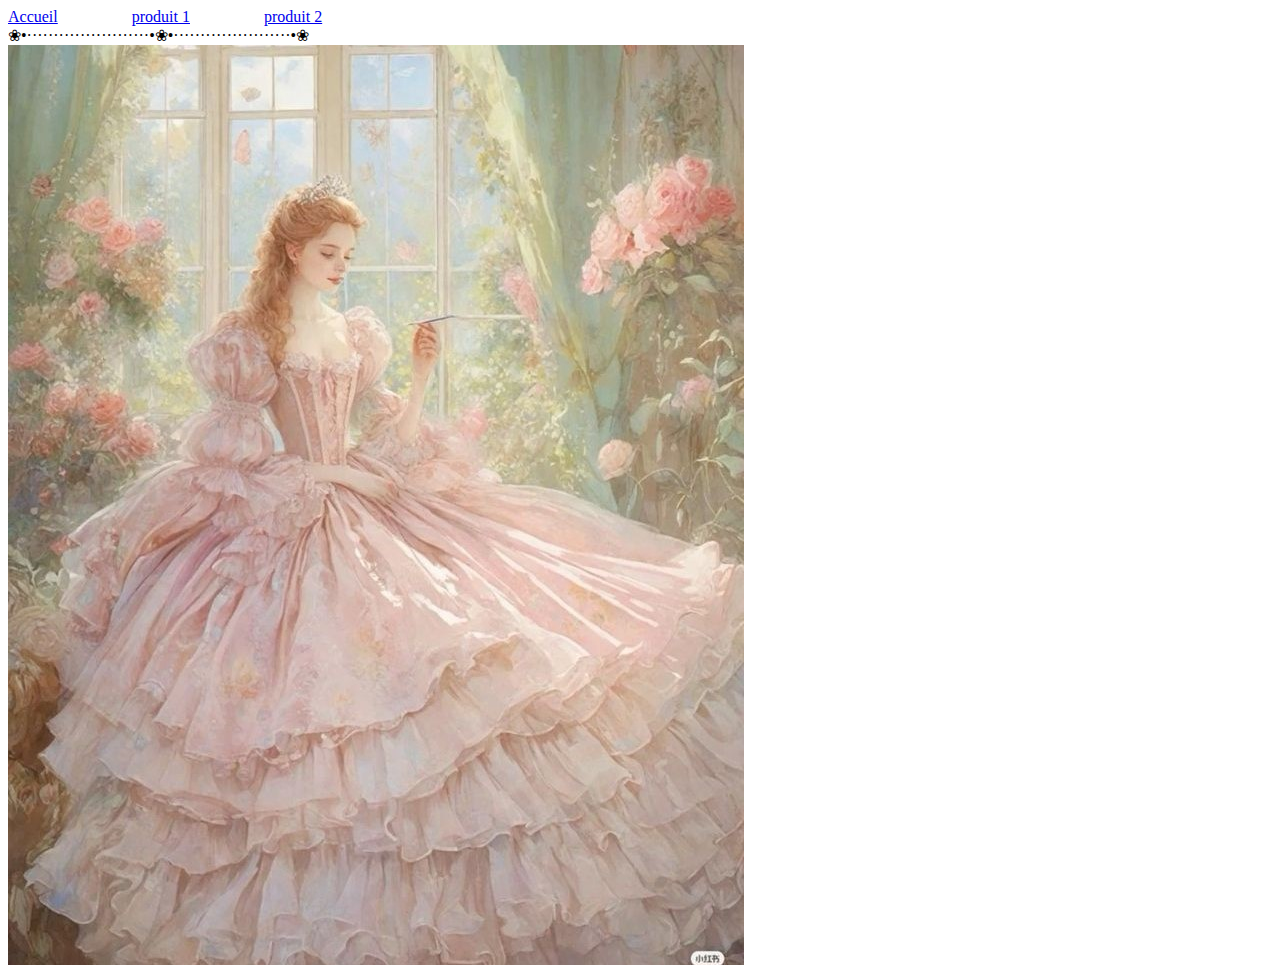
==== html/cat1.html @ 91314640 "terminer html de cat1" ====
<!DOCTYPE html>
<html lang="en">
<head>
    <meta charset="UTF-8">
    <meta name="viewport" content="width=device-width, initial-scale=1.0">
    <title>Aurore</title>
</head>
<div class="backgroung-cat1">
<body>
    <nav>
        <a href="../index.html">Accueil</a>
        <a href="./prod1.html"style="margin-left: 70px;">produit 1</a>
        <a href="./prod2.html"style="margin-left: 70px;">produit 2</a>
    </nav>
    <div class="deco-titre">❀•·······················•❀•······················•❀</div>
    <div class="image-principal">
        <img src="../images/image-aurore.jpg" alt="Aurore">
    </div>
</body>
</div>
</html>
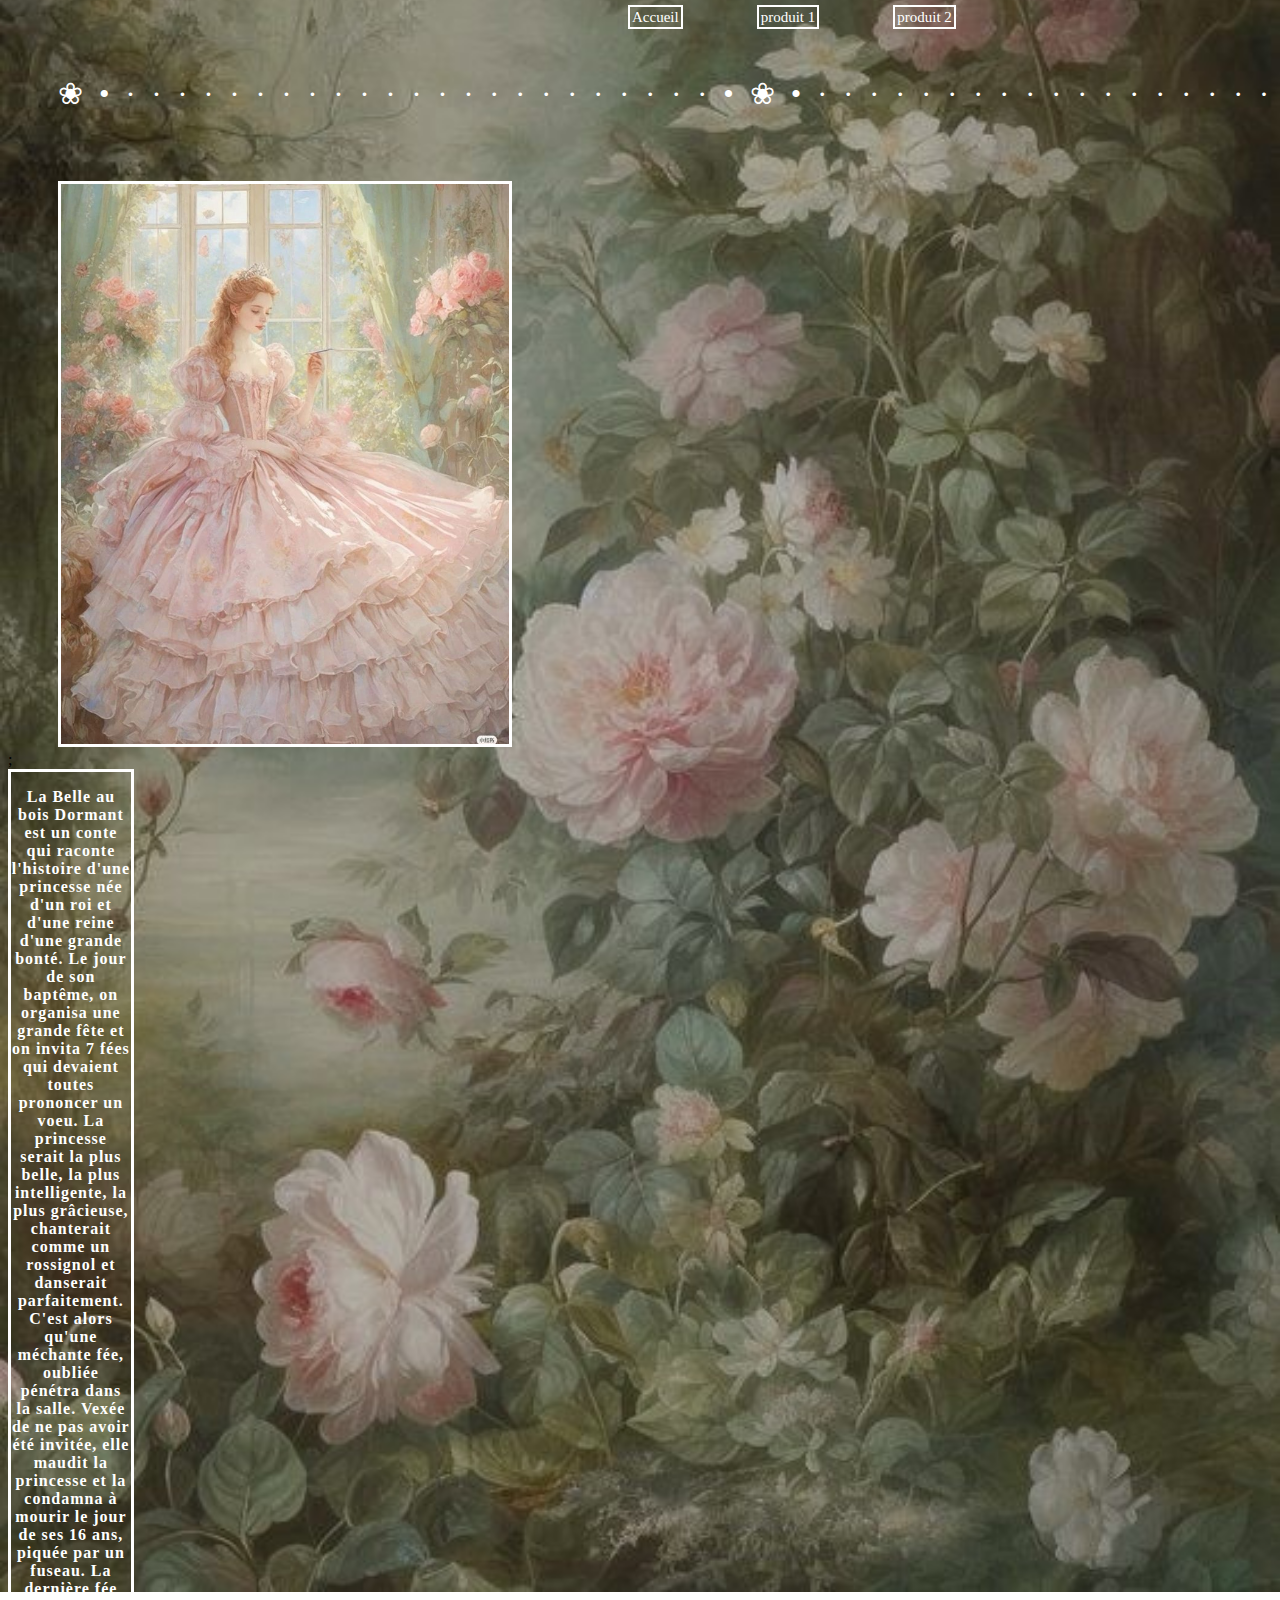
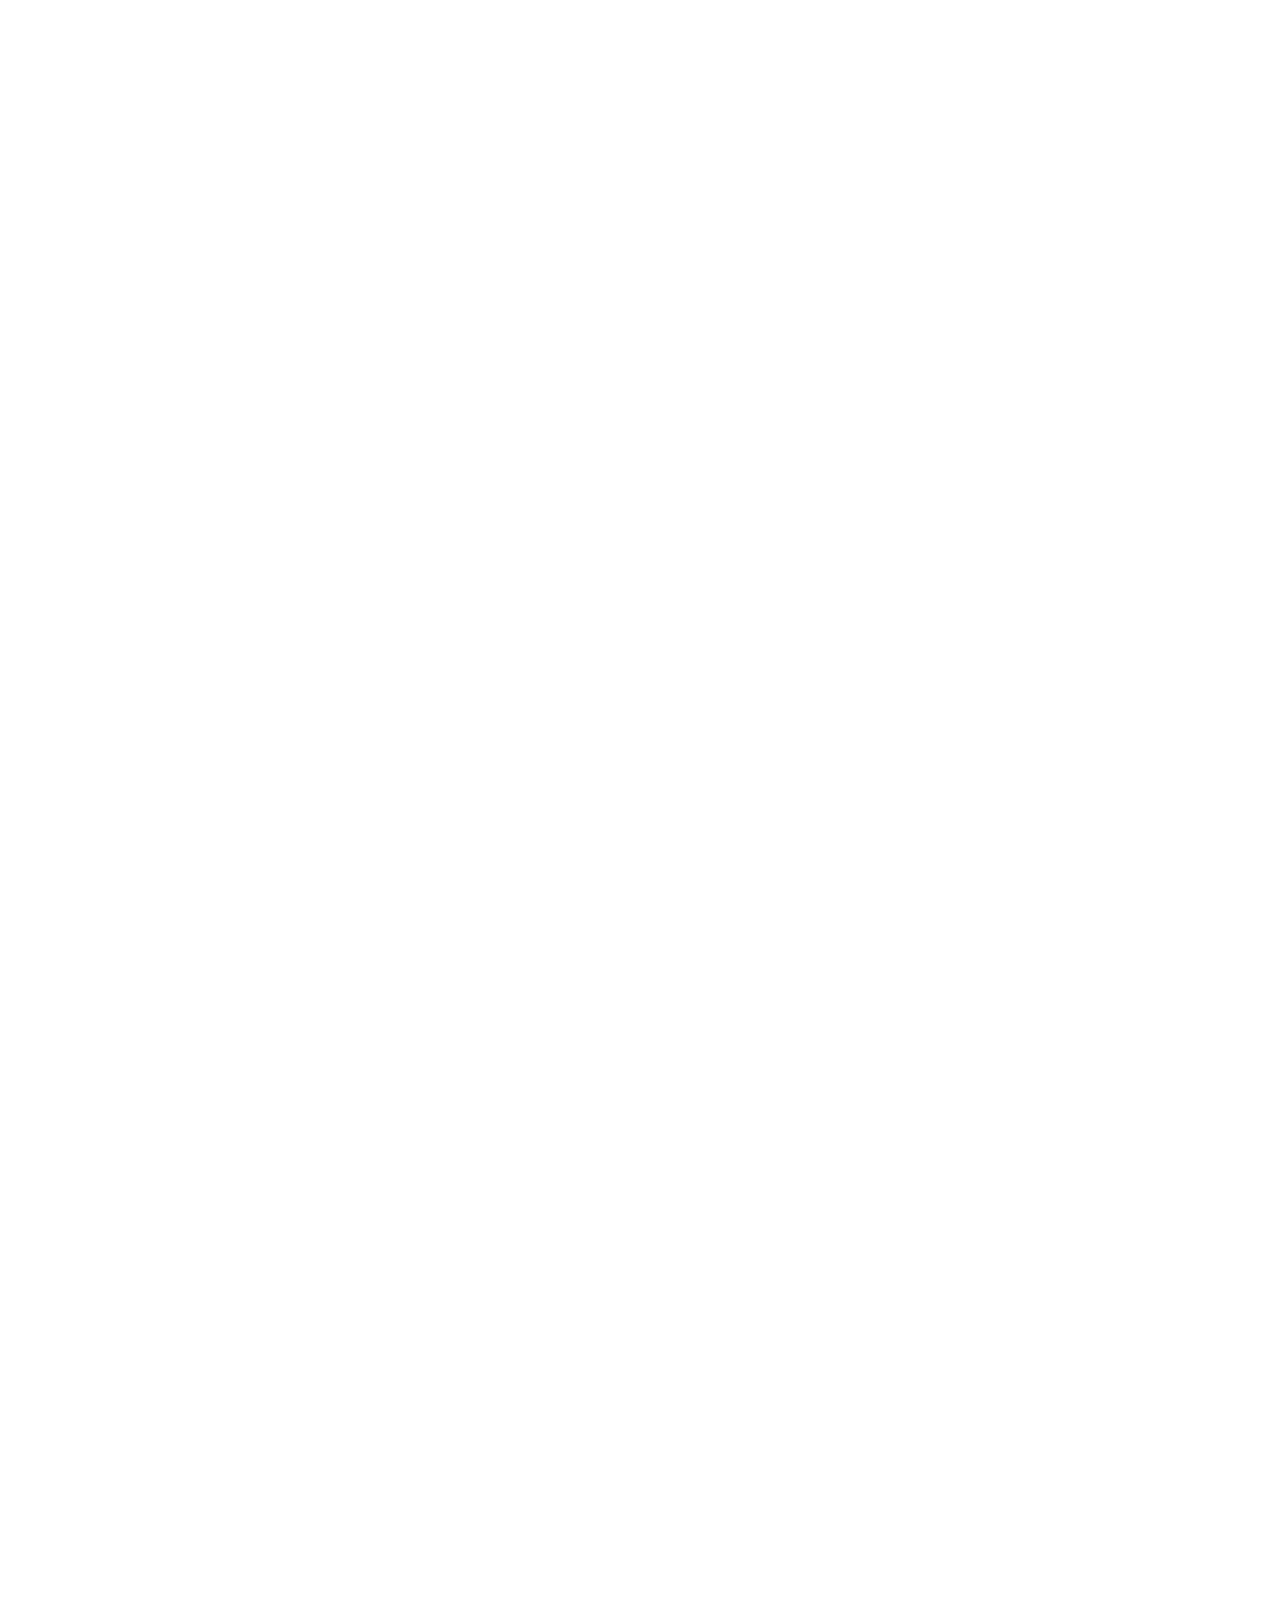
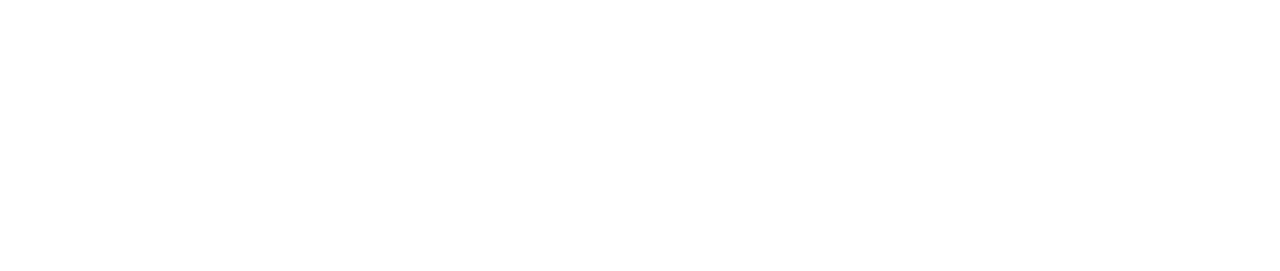
==== commit c5d9ca91: "Ajustementd de l'image principal et début de css" ====
--- a/html/cat1.html
+++ b/html/cat1.html
@@ -4,9 +4,10 @@
     <meta charset="UTF-8">
     <meta name="viewport" content="width=device-width, initial-scale=1.0">
     <title>Aurore</title>
+    <link rel="stylesheet" href="../css/commun.css" />
 </head>
-<div class="backgroung-cat1">
-<body>
+
+<body class="background-cat1" style=" background-image: url(../images/background-aurore.jpg);">
     <nav>
         <a href="../index.html">Accueil</a>
         <a href="./prod1.html"style="margin-left: 70px;">produit 1</a>
@@ -14,8 +15,17 @@
     </nav>
     <div class="deco-titre">❀•·······················•❀•······················•❀</div>
     <div class="image-principal">
-        <img src="../images/image-aurore.jpg" alt="Aurore">
-    </div>
+        <img src="../images/image-aurore.jpg" alt="Aurore" style="width: 700%; padding: 0%; margin-top: -280px; margin-left: 50px;border: 3px solid #fff;">;
+    <div class = "paragraphe-cat1"><p>La Belle au bois Dormant est un conte qui raconte l'histoire d'une princesse née d'un roi et d'une reine d'une grande bonté.
+         Le jour de son baptême, on organisa une grande fête et on invita 7 fées qui devaient toutes prononcer un voeu.
+          La princesse serait la plus belle, la plus intelligente, la plus grâcieuse, chanterait comme un rossignol et danserait parfaitement.
+           C'est alors qu'une méchante fée, oubliée pénétra dans la salle. Vexée de ne pas avoir été invitée, elle maudit la princesse et la condamna à mourir le jour de ses 16 ans, piquée par un fuseau. La dernière fée qui s'était cachée, n'avait pas encore fait son voeu et elle demanda que la princesse ne meurt pas mais qu'elle soit plongée dans un profond sommeil jusqu'au jour où un prince lui déposa un baiser. 
+           Le roi et la reine ont fait ce qu'il pouvaient pour protéger la princesse de cette malédiction mais un jour, alors qu'ils étaient absent, la princese visita le château et tomba sur une salle avec une vieille femme en train de filer. 
+           La princesse se piqua le doigts et tomba instantanément endormie. On installa la princesse sur un lit. Au même moment, le château se recouvra de ronces et de pièges pour éviter que quiconque, et surtout pas un prince, puisse rejoindre la belle endormie.
+            C'est alors que les fées endormirent tour à tour chaque personne du château pour les plonger eux aussi dans un profond sommeil. 
+            Des centaines de princes ont essayé de rejoindre le château sans succès. Au bout de 100 ans, le château et sa princesse endormie était devenue une légende.
+             Seul un prince curieux s'étonna de voir les tours du châteaux. On lui raconta la légende et il décida d'aller voir par lui-même.
+              Il trouva la princesse endormie et lui déposa un baiser. C'est ainsi qu'il l'a libérée de son sommeil et que le reste du château se réveilla. 
+              Le prince demande au roi la main de sa fille et ils ils vécurent tous très heureux.</p></div>
 </body>
-</div>
 </html>--- a/css/commun.css
+++ b/css/commun.css
@@ -0,0 +1,137 @@
+
+nav a {
+    color :#FFF;
+    text-decoration: none;
+    justify-content: center;
+    text-align: center;
+    position: sticky;
+    margin-left: 620px;
+    padding: 2px;
+    font-family: Georgia, 'Times New Roman', Times, serif;
+    font-size: 15px;
+    font-weight: 500;
+    border: 2px #FFF;
+    border-style: double;
+}
+
+nav a:hover {
+    font-size: 20px;
+    transition: cubic-bezier();
+}
+
+body {
+background-image: url(../images/background-accueil.jpg);
+width: 100%;
+height: 100%;
+position: absolute;
+background-size: cover;
+background-position: center;
+background-repeat: no-repeat;
+background-attachment: fixed;
+}
+.accueil {
+    text-align: center;
+    color: #FFF;
+    letter-spacing: 30px;
+    font-family: Georgia, 'Times New Roman', Times, serif;
+    font-size: 35px;
+    font-weight: 500;
+    padding-top: 10px;
+    padding-bottom: 20px;
+    
+}
+
+.description-accueil,
+.paragraphe-accueil {
+position: absolute;
+top: 30%;
+left: 50%;
+transform: translate(-50%, -50%);
+color: #FFF;
+font-size: 24px;
+text-align: center;
+}
+
+.description-accueil {
+color: #FFF;
+text-align: center;
+font-family: Georgia, 'Times New Roman', Times, serif;
+font-weight: 500;
+line-height: normal;
+letter-spacing: 6px;
+}
+
+.a-venir{
+color: #FFF;
+text-align: center;
+font-family: Georgia, 'Times New Roman', Times, serif;
+font-weight: 500;
+line-height: normal;
+letter-spacing: 6px;
+padding-top: 40px;
+padding-bottom: 0px;
+padding-right: 30px;
+}
+
+.paragraphe-accueil {
+    color: #FFF;
+    text-align: center;
+    font-family: Georgia, 'Times New Roman', Times, serif;
+    font-weight: 600;
+    line-height: normal;
+    letter-spacing: 5px;
+    margin-top: 200px;
+}
+
+.paragraphe-cat1 {
+    color: #FFF;
+    text-align: center;
+    font-family: Georgia, 'Times New Roman', Times, serif;
+    font-weight: 900;
+    line-height: normal;
+    letter-spacing: 1px;
+    font-size: 100%;
+    display: inline-block;
+    vertical-align: top;
+    border: 3px solid #FFF;
+
+}
+
+.deco-titre {
+
+    color: #FFF;
+    font-size: 30px;
+    padding: 50px;
+    margin-bottom: 300px;
+    letter-spacing: 16px;
+}
+
+.sectionIntro {
+    color: #FFF;
+    display: inline-block;
+    width: 300px;
+    margin: 3% 8% 10% 5%;
+    padding: 2px;
+    text-align: center;
+    border-style: dotted;
+    border: 3px dotted #FFF;
+    display: inline-block;
+    
+}
+
+.image-principal {
+    width: 5%;
+
+
+}
+
+.background-cat1 {
+    width: 100%;
+    height: 100%;
+   position: absolute;
+   background-size: cover;
+   background-position: center;
+  background-repeat: no-repeat;
+  background-attachment: fixed;
+}
+  
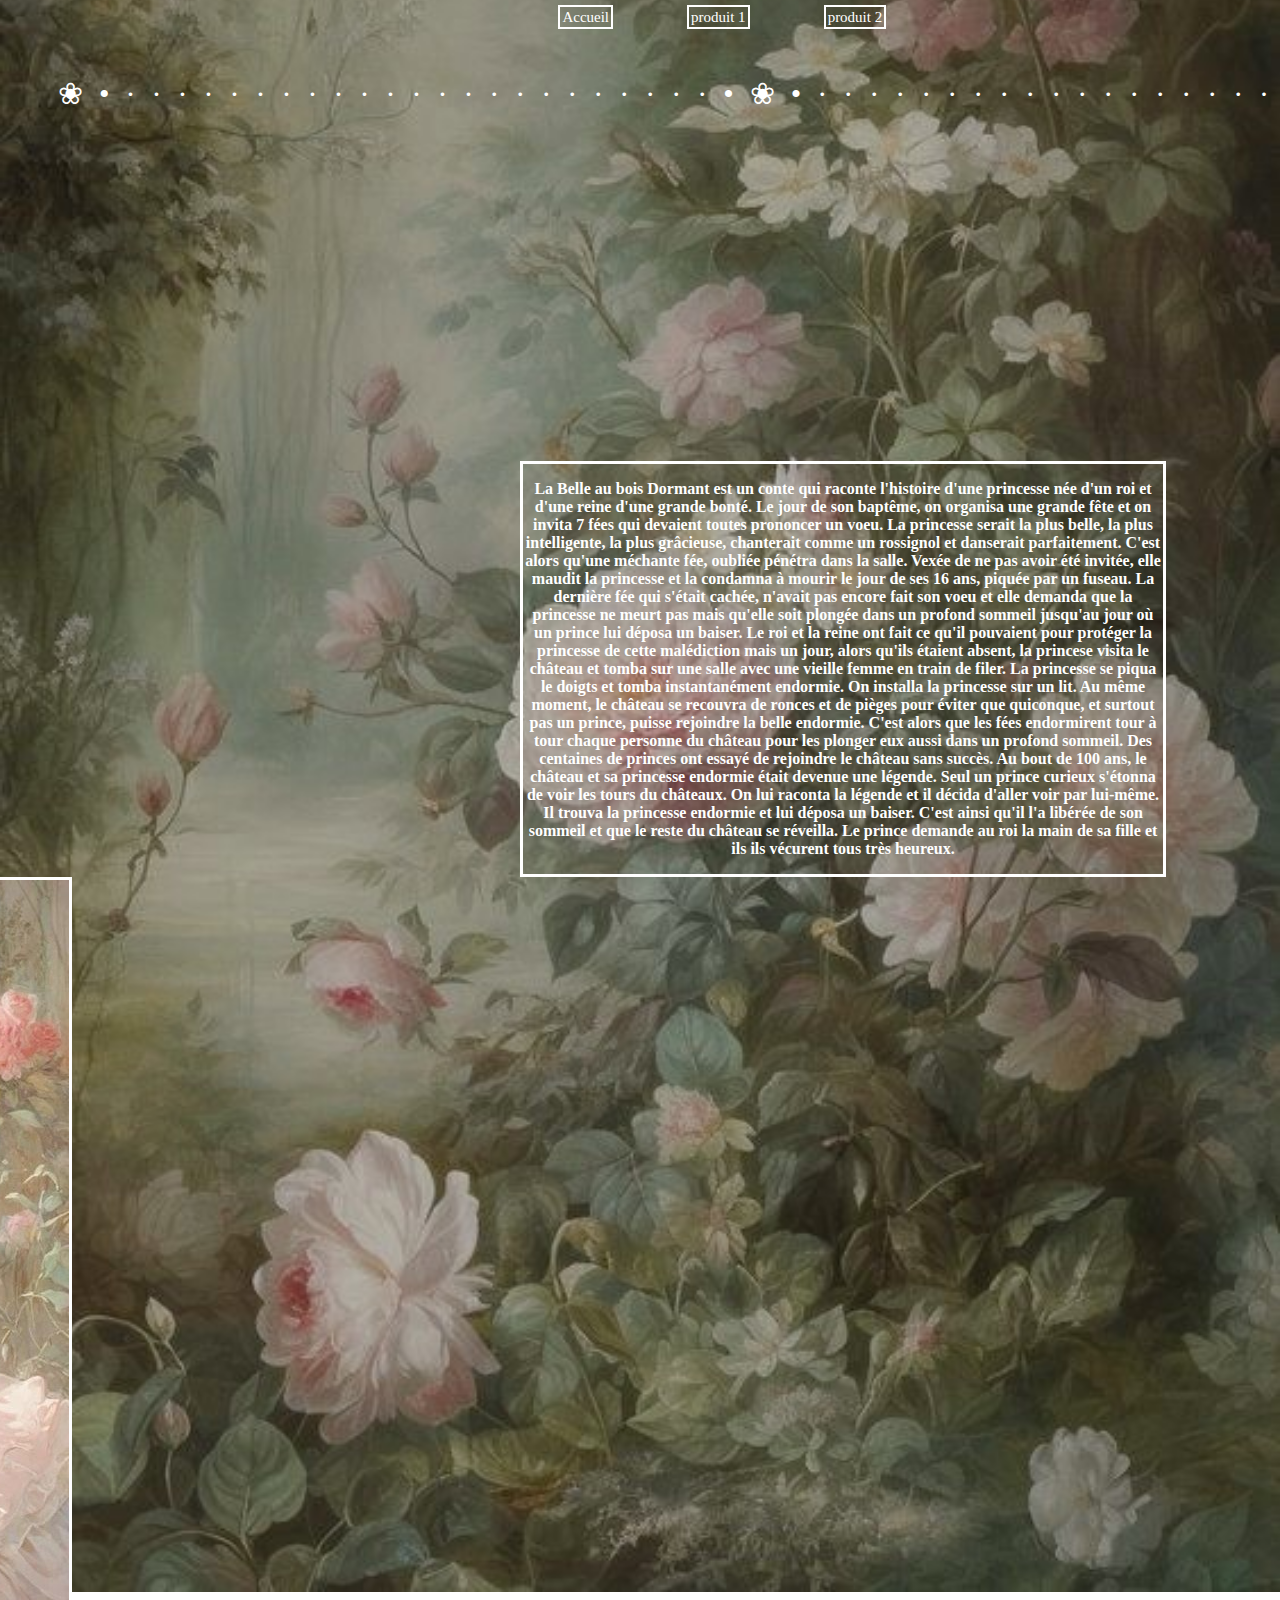
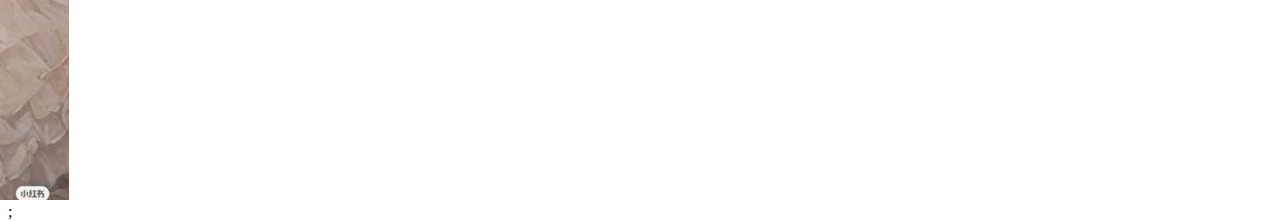
==== commit a548d9b9: "Ajustement du texte dans cat1" ====
--- a/html/cat1.html
+++ b/html/cat1.html
@@ -14,8 +14,6 @@
         <a href="./prod2.html"style="margin-left: 70px;">produit 2</a>
     </nav>
     <div class="deco-titre">❀•·······················•❀•······················•❀</div>
-    <div class="image-principal">
-        <img src="../images/image-aurore.jpg" alt="Aurore" style="width: 700%; padding: 0%; margin-top: -280px; margin-left: 50px;border: 3px solid #fff;">;
     <div class = "paragraphe-cat1"><p>La Belle au bois Dormant est un conte qui raconte l'histoire d'une princesse née d'un roi et d'une reine d'une grande bonté.
          Le jour de son baptême, on organisa une grande fête et on invita 7 fées qui devaient toutes prononcer un voeu.
           La princesse serait la plus belle, la plus intelligente, la plus grâcieuse, chanterait comme un rossignol et danserait parfaitement.
@@ -27,5 +25,8 @@
              Seul un prince curieux s'étonna de voir les tours du châteaux. On lui raconta la légende et il décida d'aller voir par lui-même.
               Il trouva la princesse endormie et lui déposa un baiser. C'est ainsi qu'il l'a libérée de son sommeil et que le reste du château se réveilla. 
               Le prince demande au roi la main de sa fille et ils ils vécurent tous très heureux.</p></div>
+    <div class="image-principal">
+        <img src="../images/image-aurore.jpg" style="float: right; border: 3px solid #FFF;" alt="Aurore">;
+    
 </body>
 </html>--- a/css/commun.css
+++ b/css/commun.css
@@ -5,7 +5,7 @@
     justify-content: center;
     text-align: center;
     position: sticky;
-    margin-left: 620px;
+    margin-left: 43%;
     padding: 2px;
     font-family: Georgia, 'Times New Roman', Times, serif;
     font-size: 15px;
@@ -38,6 +38,7 @@
     font-weight: 500;
     padding-top: 10px;
     padding-bottom: 20px;
+    margin-left: 36px;
     
 }
 
@@ -45,7 +46,7 @@
 .paragraphe-accueil {
 position: absolute;
 top: 30%;
-left: 50%;
+left: 52%;
 transform: translate(-50%, -50%);
 color: #FFF;
 font-size: 24px;
@@ -68,9 +69,8 @@
 font-weight: 500;
 line-height: normal;
 letter-spacing: 6px;
-padding-top: 40px;
-padding-bottom: 0px;
-padding-right: 30px;
+padding-top: 8%;
+padding-bottom: 0%;
 }
 
 .paragraphe-accueil {
@@ -84,22 +84,23 @@
 }
 
 .paragraphe-cat1 {
-    color: #FFF;
+    color:#FFF;
+    font-weight: 600;
     text-align: center;
     font-family: Georgia, 'Times New Roman', Times, serif;
-    font-weight: 900;
-    line-height: normal;
-    letter-spacing: 1px;
-    font-size: 100%;
-    display: inline-block;
-    vertical-align: top;
     border: 3px solid #FFF;
+    width: 50%;
+    margin-left: 40%;
+    margin-bottom: 0%;
+
 
 }
+
 
 .deco-titre {
 
     color: #FFF;
+    text-align: center;
     font-size: 30px;
     padding: 50px;
     margin-bottom: 300px;
@@ -110,7 +111,7 @@
     color: #FFF;
     display: inline-block;
     width: 300px;
-    margin: 3% 8% 10% 5%;
+    margin: 3% 5% 30% 8%;
     padding: 2px;
     text-align: center;
     border-style: dotted;
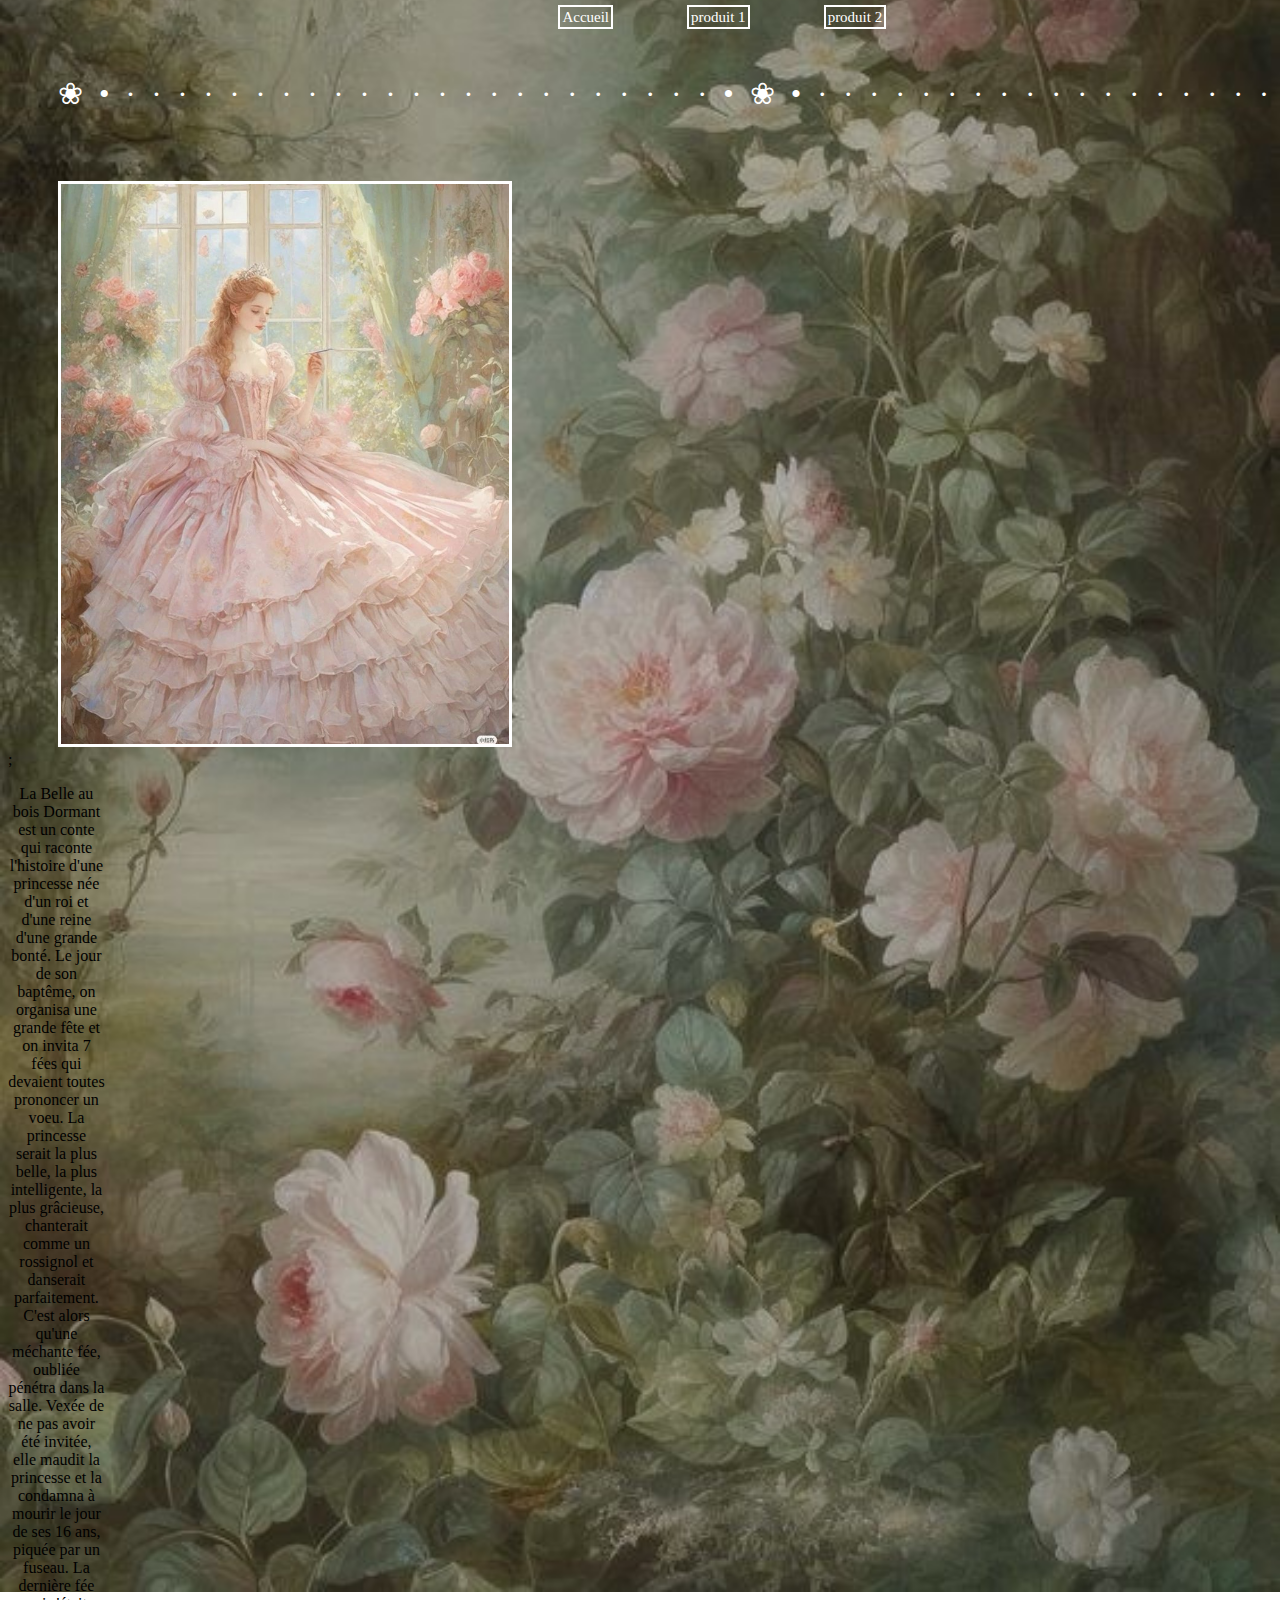
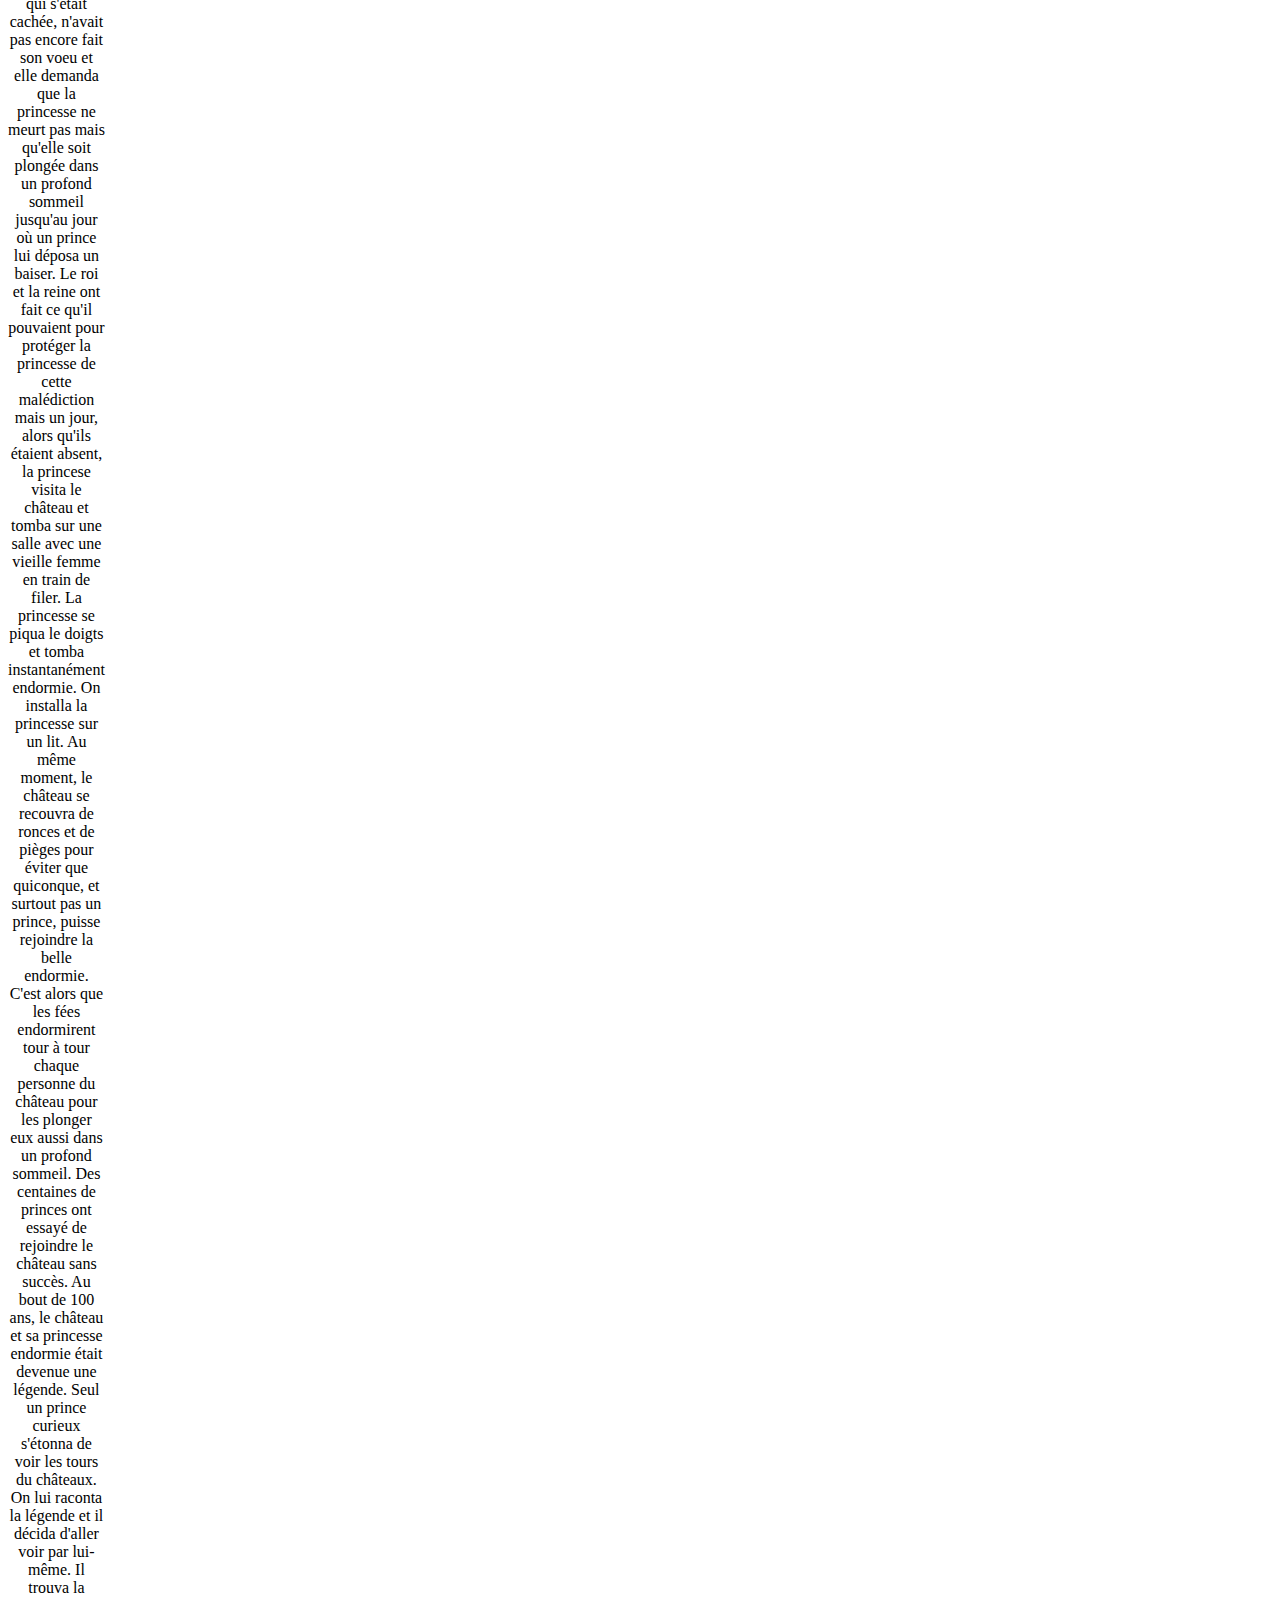
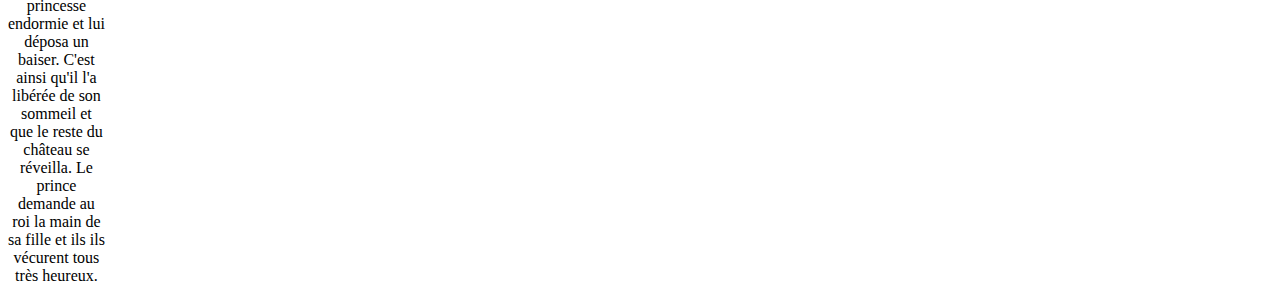
==== commit 0c81dfc6: "Ajustement du css" ====
--- a/html/cat1.html
+++ b/html/cat1.html
@@ -14,6 +14,8 @@
         <a href="./prod2.html"style="margin-left: 70px;">produit 2</a>
     </nav>
     <div class="deco-titre">❀•·······················•❀•······················•❀</div>
+    <div class="image-principal">
+        <img src="../images/image-aurore.jpg" alt="Aurore" style="width: 700%; padding: 0%; margin-top: -280px; margin-left: 50px; border: 3px solid #fff;">;
     <div class = "paragraphe-cat1"><p>La Belle au bois Dormant est un conte qui raconte l'histoire d'une princesse née d'un roi et d'une reine d'une grande bonté.
          Le jour de son baptême, on organisa une grande fête et on invita 7 fées qui devaient toutes prononcer un voeu.
           La princesse serait la plus belle, la plus intelligente, la plus grâcieuse, chanterait comme un rossignol et danserait parfaitement.
@@ -25,8 +27,5 @@
              Seul un prince curieux s'étonna de voir les tours du châteaux. On lui raconta la légende et il décida d'aller voir par lui-même.
               Il trouva la princesse endormie et lui déposa un baiser. C'est ainsi qu'il l'a libérée de son sommeil et que le reste du château se réveilla. 
               Le prince demande au roi la main de sa fille et ils ils vécurent tous très heureux.</p></div>
-    <div class="image-principal">
-        <img src="../images/image-aurore.jpg" style="float: right; border: 3px solid #FFF;" alt="Aurore">;
-    
 </body>
 </html>--- a/css/commun.css
+++ b/css/commun.css
@@ -84,18 +84,10 @@
 }
 
 .paragraphe-cat1 {
-    color:#FFF;
-    font-weight: 600;
-    text-align: center;
-    font-family: Georgia, 'Times New Roman', Times, serif;
-    border: 3px solid #FFF;
-    width: 50%;
-    margin-left: 40%;
-    margin-bottom: 0%;
-
+   text-align: center;
+   display: inline-block;
 
 }
-
 
 .deco-titre {
 
@@ -111,7 +103,7 @@
     color: #FFF;
     display: inline-block;
     width: 300px;
-    margin: 3% 5% 30% 8%;
+    margin: 3% 8% 30% 8%;
     padding: 2px;
     text-align: center;
     border-style: dotted;
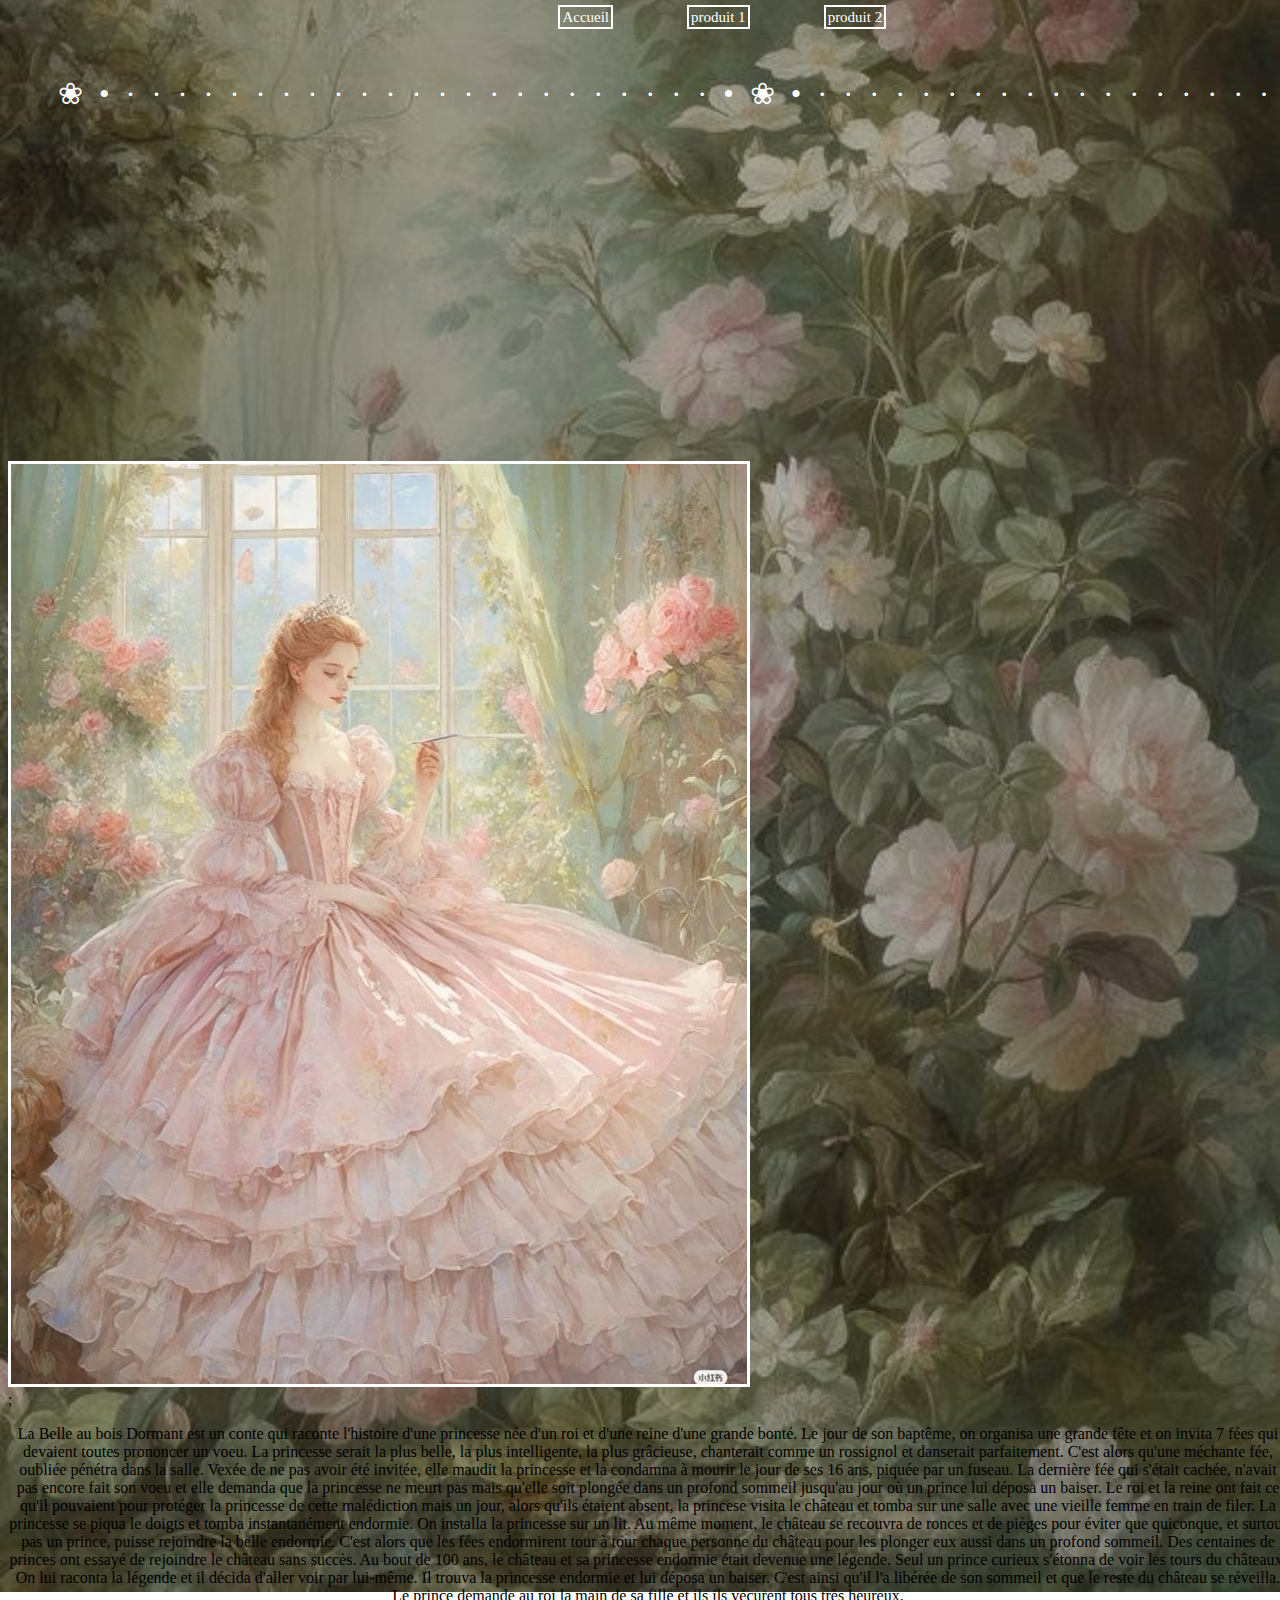
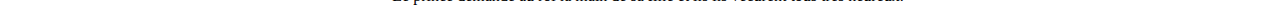
==== commit fa1fdfc6: "Ajustement html de cat1" ====
--- a/html/cat1.html
+++ b/html/cat1.html
@@ -1,6 +1,6 @@
 <!DOCTYPE html>
 <html lang="en">
-<head>
+<head> 
     <meta charset="UTF-8">
     <meta name="viewport" content="width=device-width, initial-scale=1.0">
     <title>Aurore</title>
@@ -8,14 +8,16 @@
 </head>
 
 <body class="background-cat1" style=" background-image: url(../images/background-aurore.jpg);">
-    <nav>
+    <nav class="nav-cat1">
         <a href="../index.html">Accueil</a>
         <a href="./prod1.html"style="margin-left: 70px;">produit 1</a>
         <a href="./prod2.html"style="margin-left: 70px;">produit 2</a>
     </nav>
-    <div class="deco-titre">❀•·······················•❀•······················•❀</div>
+    <div class="deco-titre">❀•·······················•❀•······················•❀</div> 
     <div class="image-principal">
-        <img src="../images/image-aurore.jpg" alt="Aurore" style="width: 700%; padding: 0%; margin-top: -280px; margin-left: 50px; border: 3px solid #fff;">;
+        <img src="../images/image-aurore.jpg" style="text-align: center; border: 3px solid #FFF;"alt="Aurore">;
+    </div>
+    
     <div class = "paragraphe-cat1"><p>La Belle au bois Dormant est un conte qui raconte l'histoire d'une princesse née d'un roi et d'une reine d'une grande bonté.
          Le jour de son baptême, on organisa une grande fête et on invita 7 fées qui devaient toutes prononcer un voeu.
           La princesse serait la plus belle, la plus intelligente, la plus grâcieuse, chanterait comme un rossignol et danserait parfaitement.
@@ -27,5 +29,6 @@
              Seul un prince curieux s'étonna de voir les tours du châteaux. On lui raconta la légende et il décida d'aller voir par lui-même.
               Il trouva la princesse endormie et lui déposa un baiser. C'est ainsi qu'il l'a libérée de son sommeil et que le reste du château se réveilla. 
               Le prince demande au roi la main de sa fille et ils ils vécurent tous très heureux.</p></div>
+ 
 </body>
 </html>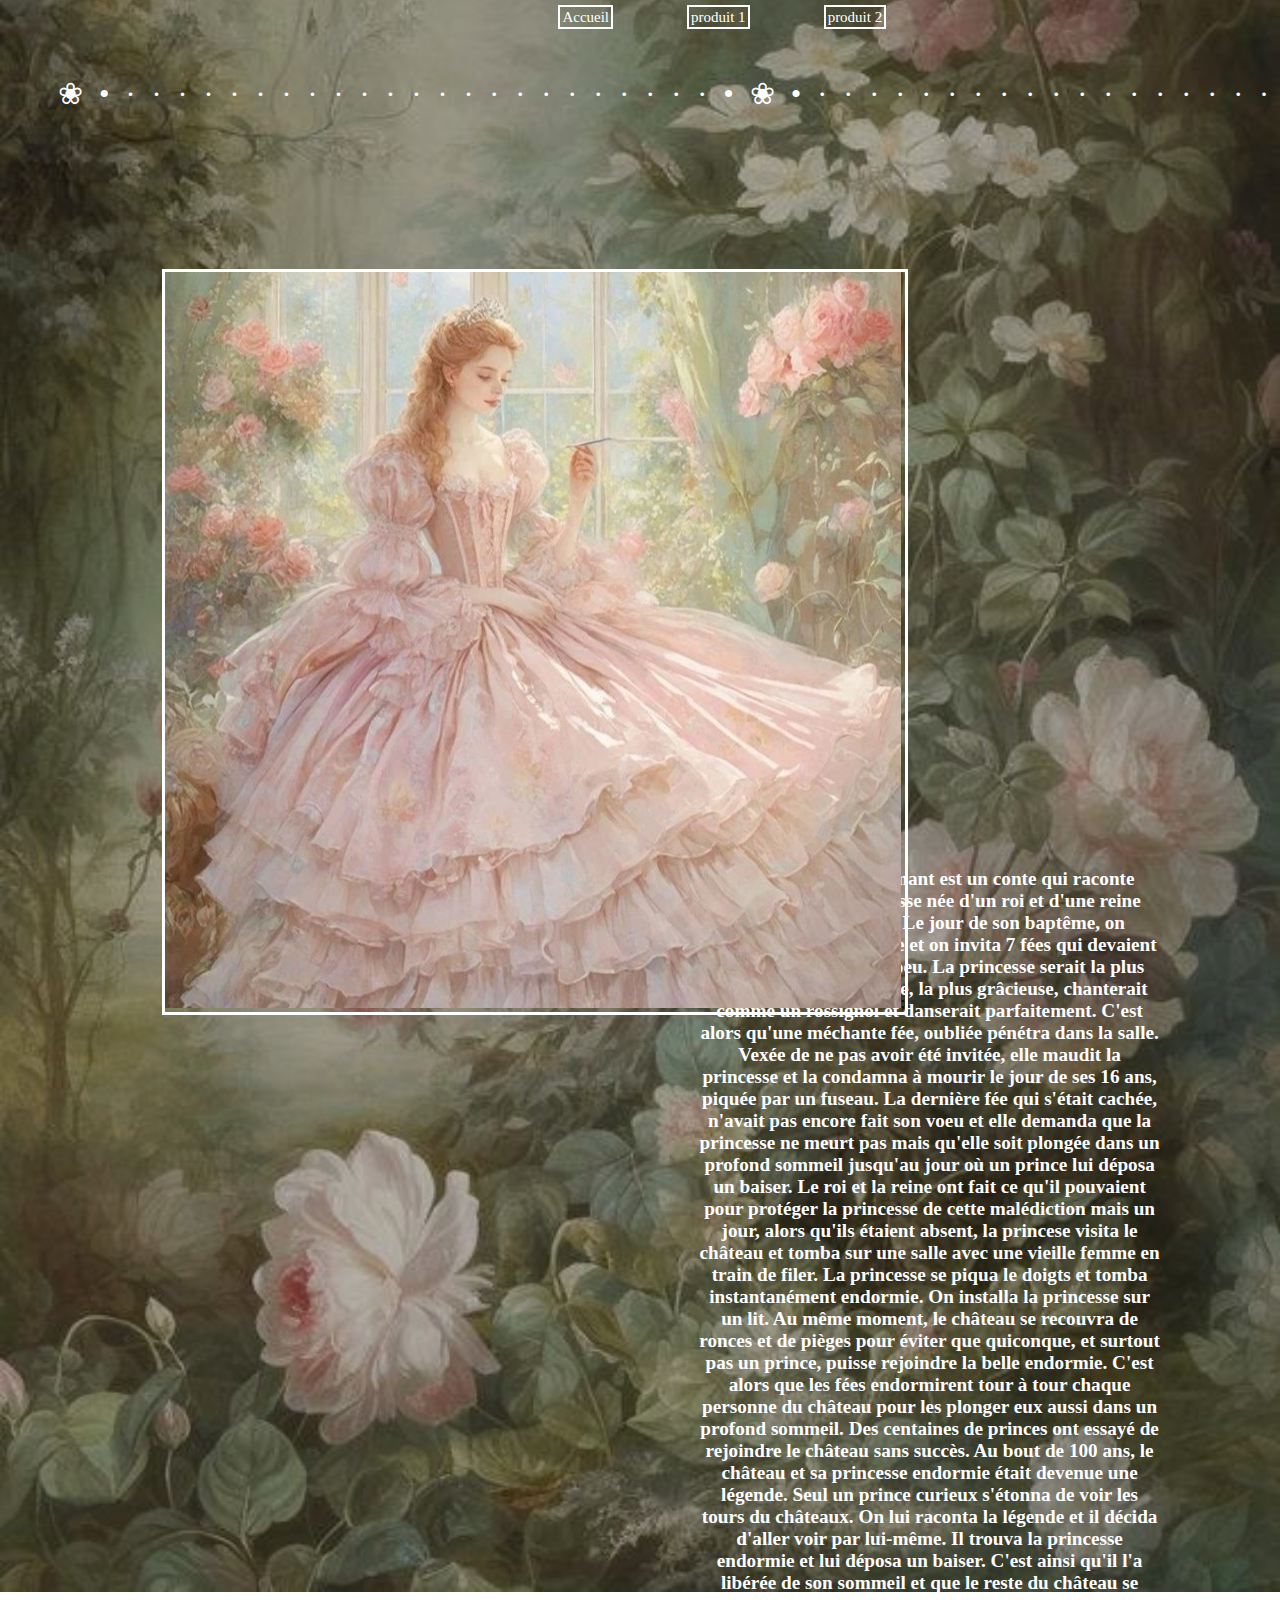
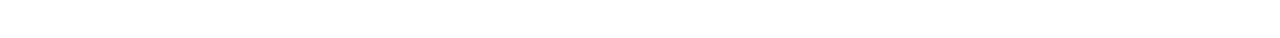
==== commit c76ed6e2: "Ajout html et css" ====
--- a/html/cat1.html
+++ b/html/cat1.html
@@ -15,7 +15,7 @@
     </nav>
     <div class="deco-titre">❀•·······················•❀•······················•❀</div> 
     <div class="image-principal">
-        <img src="../images/image-aurore.jpg" style="text-align: center; border: 3px solid #FFF;"alt="Aurore">;
+        <img src="../images/image-aurore.jpg" alt="Aurore">;
     </div>
     
     <div class = "paragraphe-cat1"><p>La Belle au bois Dormant est un conte qui raconte l'histoire d'une princesse née d'un roi et d'une reine d'une grande bonté.
--- a/css/commun.css
+++ b/css/commun.css
@@ -18,6 +18,7 @@
     font-size: 20px;
     transition: cubic-bezier();
 }
+
 
 body {
 background-image: url(../images/background-accueil.jpg);
@@ -84,10 +85,21 @@
 }
 
 .paragraphe-cat1 {
-   text-align: center;
-   display: inline-block;
+    color:#FFF;
+    font-weight: 600;
+    font-size: 120%;
+    text-align: center;
+    font-family: Georgia, 'Times New Roman', Times, serif;
+    width: 36%;
+    float: right;
+    height: 78%;
+    margin: 20px 0;
+    margin-top: -13%;
+    margin-right: 10%;
+
 
 }
+
 
 .deco-titre {
 
@@ -103,7 +115,7 @@
     color: #FFF;
     display: inline-block;
     width: 300px;
-    margin: 3% 8% 30% 8%;
+    margin: 3% 5% 30% 8%;
     padding: 2px;
     text-align: center;
     border-style: dotted;
@@ -113,9 +125,12 @@
 }
 
 .image-principal {
-    width: 5%;
-
-
+    display: inline-block;
+    text-align: center; 
+    border: 3px solid #FFF;
+    padding: 0px;
+    margin-top: -15%;
+    margin-left: 12%;
 }
 
 .background-cat1 {
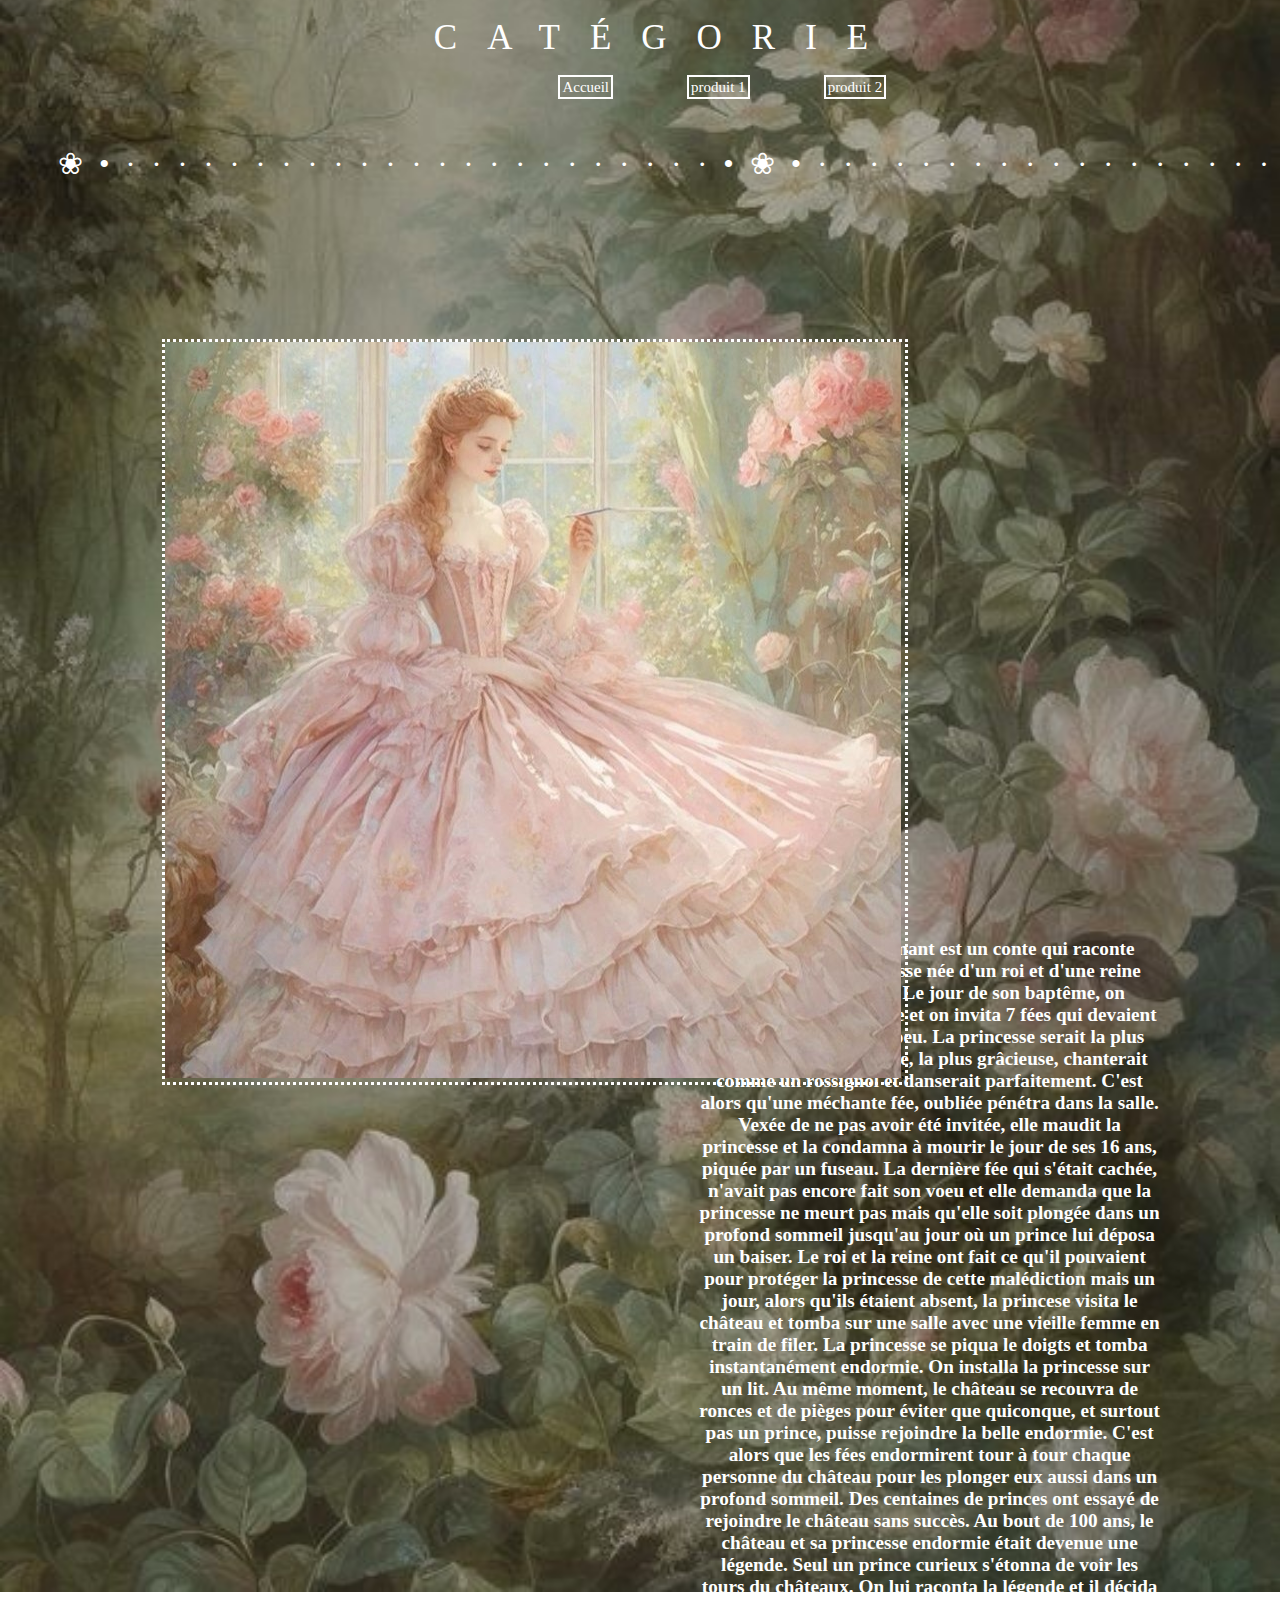
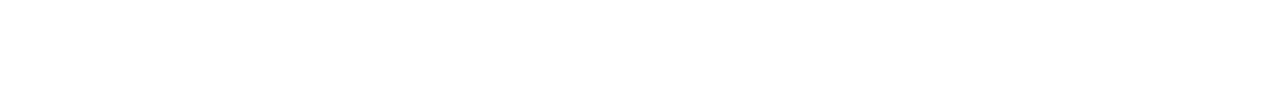
==== commit 7e84082a: "Ajout du titre et de la déco" ====
--- a/html/cat1.html
+++ b/html/cat1.html
@@ -8,6 +8,9 @@
 </head>
 
 <body class="background-cat1" style=" background-image: url(../images/background-aurore.jpg);">
+    <div class="accueil">
+        <h class="titre">CATÉGORIE</h>
+        </div>
     <nav class="nav-cat1">
         <a href="../index.html">Accueil</a>
         <a href="./prod1.html"style="margin-left: 70px;">produit 1</a>
--- a/css/commun.css
+++ b/css/commun.css
@@ -127,7 +127,7 @@
 .image-principal {
     display: inline-block;
     text-align: center; 
-    border: 3px solid #FFF;
+    border: 3px dotted #FFF;
     padding: 0px;
     margin-top: -15%;
     margin-left: 12%;
@@ -142,4 +142,24 @@
   background-repeat: no-repeat;
   background-attachment: fixed;
 }
+
+.titreArticle {
+  color: #fff;
+  text-align: center;
+  font-style: normal;
+  font-weight: 400;
+  letter-spacing: 5px;
+  margin-left: 28%;
+  margin-top: -20%;
+  float: right; 
+  line-height: normal;
+}
+
+.produit1 {
+    border: 3px dotted #FFF;
+  float: left;
+  width: 25%;
+  margin-left: 25%;
+  margin-top: -12%;
+}
   
